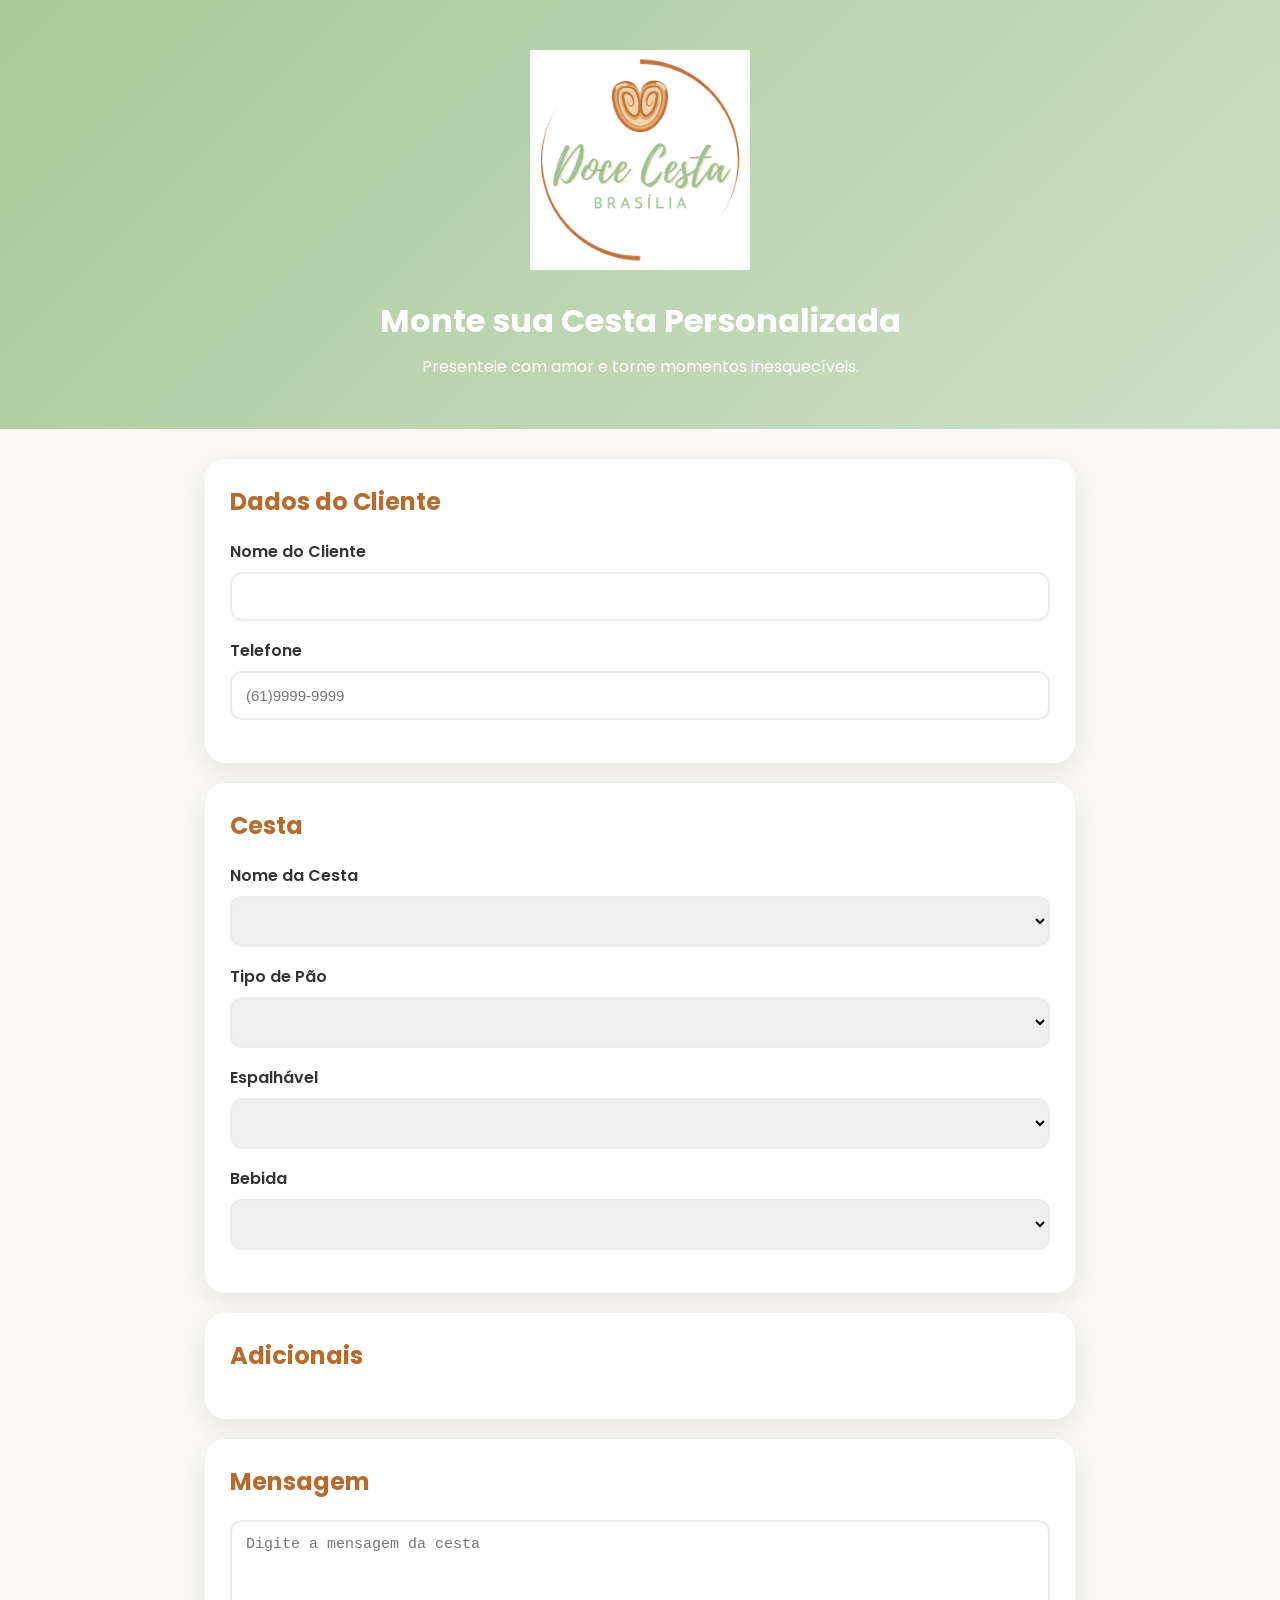
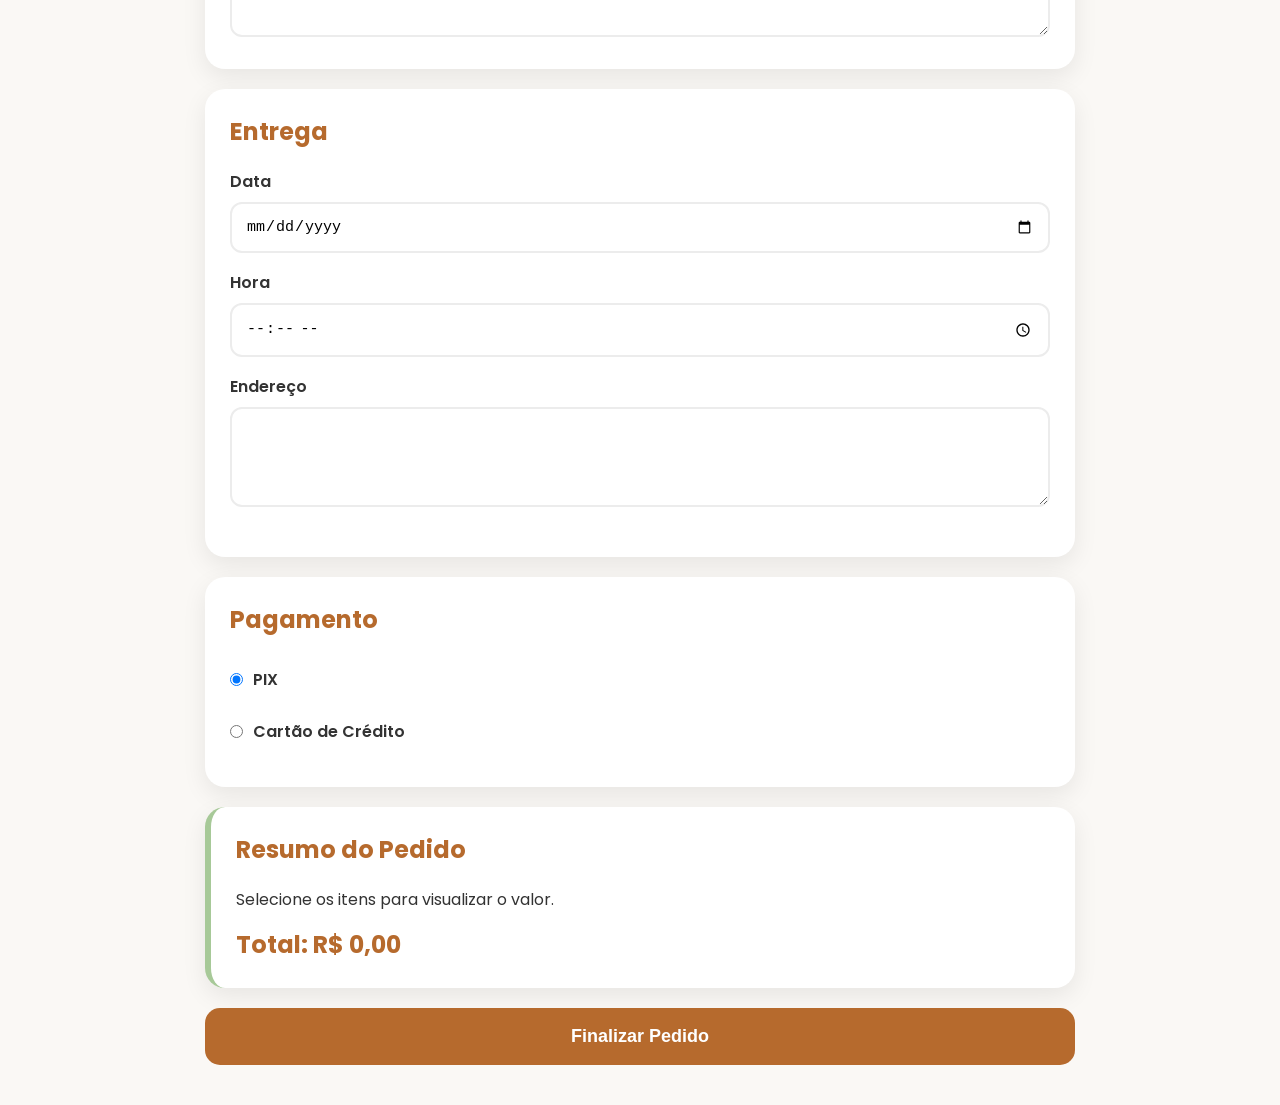
==== index.html @ 5e8a86f4 "Add files via upload" ====
<!DOCTYPE html>

<html lang="pt-BR">

<head>

<meta charset="UTF-8">
<meta name="viewport" content="width=device-width, initial-scale=1.0">

<title>Doce Cesta Brasília</title>

<link rel="stylesheet" href="css/style.css">

<link rel="preconnect" href="https://fonts.googleapis.com">
<link href="https://fonts.googleapis.com/css2?family=Poppins:wght@300;400;500;600;700&display=swap" rel="stylesheet">

</head>

<body>

<header class="hero">

<div class="hero-content">

<img
src="assets/logo.png"
alt="Doce Cesta Brasília"
class="logo">

<h1>Monte sua Cesta Personalizada</h1>

<p>
Presenteie com amor e torne momentos inesquecíveis.
</p>

</div>

</header>

<main class="container">

<form id="pedidoForm">

<div class="card">

<h2>Dados do Cliente</h2>

<div class="form-group">
<label>Nome do Cliente</label>
<input
type="text"
id="nomeCliente"
required>
</div>

<div class="form-group">
<label>Telefone</label>
<input
type="tel"
id="telefone"
placeholder="(61)9999-9999"
maxlength="13"
oninput="mascaraTelefone(this)"></div>

</div>

<div class="card">

<h2>Cesta</h2>

<div class="form-group">
<label>Nome da Cesta</label>

<select id="nomeCesta">
</select>

</div>

<div class="form-group">

<label>Tipo de Pão</label>

<select id="tipoPao">
</select>

</div>

<div class="form-group">

<label>Espalhável</label>

<select id="espalhavel">
</select>

</div>

<div class="form-group">

<label>Bebida</label>

<select id="bebida">
</select>

</div>

</div>

<div class="card">

<h2>Adicionais</h2>

<div id="adicionaisContainer"></div>

<div id="uploadContainer" class="hidden">

<h3>Fotos para Polaroid</h3>

<input
type="file"
id="fotos"
multiple
accept=".jpg,.jpeg,.png">

<p class="hint">
Selecione até 10 imagens.
</p>

<div id="preview"></div>

</div>

</div>

<div class="card">

<h2>Mensagem</h2>

<textarea
id="mensagem"
rows="5"
placeholder="Digite a mensagem da cesta">
</textarea>

</div>

<div class="card">

<h2>Entrega</h2>

<div class="form-group">
<label>Data</label>

<input
type="date"
id="dataEntrega"
required>

</div>

<div class="form-group">
<label>Hora</label>

<input
type="time"
id="horaEntrega"
required>

</div>

<div class="form-group">
<label>Endereço</label>

<textarea
id="endereco"
rows="4"
required>
</textarea>

</div>

</div>

<div class="card">

<h2>Pagamento</h2>

<label class="radio">
<input
type="radio"
name="pagamento"
value="PIX"
checked>

PIX </label>

<label class="radio">
<input
type="radio"
name="pagamento"
value="Cartão de Crédito">

Cartão de Crédito </label>

</div>

<div class="card resumo">

<h2>Resumo do Pedido</h2>

<div id="resumoPedido">

<p>
Selecione os itens para visualizar o valor.
</p>

</div>

<h3 id="totalPedido">
Total: R$ 0,00
</h3>

</div>

<button
type="submit"
class="btn-enviar">

Finalizar Pedido

</button>

</form>

<section
id="sucesso"
class="success hidden">

<h2>Pedido enviado com sucesso!</h2>

<p id="numeroPedido"></p>

</section>

</main>


<script>

<script>

function mascaraTelefone(campo){

let valor =
campo.value
.replace(/\D/g,'');

if(valor.length > 11){
valor = valor.substring(0,11);
}

if(valor.length > 10){

campo.value =
"(" +
valor.substring(0,2) +
")" +
valor.substring(2,7) +
"-" +
valor.substring(7);

}
else if(valor.length > 6){

campo.value =
"(" +
valor.substring(0,2) +
")" +
valor.substring(2,6) +
"-" +
valor.substring(6);

}
else if(valor.length > 2){

campo.value =
"(" +
valor.substring(0,2) +
")" +
valor.substring(2);

}
else{

campo.value = valor;

}

}

</script>

<script src="js/app.js"></script>


</body>

</html>
---- css/style.css ----
:root{

--verde:#A7C998;
--marrom:#B66A2D;
--creme:#FAF8F5;
--texto:#333333;
--branco:#FFFFFF;
--sombra:0 8px 25px rgba(0,0,0,.08);

}

*{
margin:0;
padding:0;
box-sizing:border-box;
}

body{

font-family:'Poppins',sans-serif;
background:var(--creme);
color:var(--texto);
line-height:1.5;

}

.hero{

background:linear-gradient(
135deg,
#A7C998,
#cfe0c8
);

padding:50px 20px;
text-align:center;

}

.logo{

max-width:220px;
width:100%;
margin-bottom:20px;

}

.hero h1{

font-size:2rem;
color:white;
margin-bottom:10px;

}

.hero p{

color:white;
font-size:1rem;

}

.container{

max-width:900px;
margin:30px auto;
padding:0 15px;

}

.card{

background:white;
padding:25px;
margin-bottom:20px;
border-radius:20px;
box-shadow:var(--sombra);

}

.card h2{

color:var(--marrom);
margin-bottom:20px;

}

.card h3{

color:var(--marrom);

}

.form-group{

margin-bottom:18px;

}

label{

display:block;
font-weight:600;
margin-bottom:8px;

}

input[type=text],
input[type=tel],
input[type=date],
input[type=time],
select,
textarea{

width:100%;
padding:14px;
border:2px solid #ececec;
border-radius:12px;
font-size:15px;
transition:.3s;

}

input:focus,
select:focus,
textarea:focus{

outline:none;
border-color:var(--verde);

}

textarea{

resize:vertical;

}

.check,
.radio{

display:flex;
align-items:center;
gap:10px;
padding:10px 0;
cursor:pointer;

}

.check input,
.radio input{

width:auto;

}

#uploadContainer{

margin-top:20px;
padding:20px;
border:2px dashed var(--verde);
border-radius:15px;
background:#f7fff5;

}

.hint{

font-size:.9rem;
color:#666;
margin-top:10px;

}

#preview{

display:flex;
flex-wrap:wrap;
gap:10px;
margin-top:15px;

}

#preview img{

width:90px;
height:90px;
object-fit:cover;
border-radius:10px;
border:2px solid white;
box-shadow:var(--sombra);

}

.resumo{

border-left:6px solid var(--verde);

}

#resumoPedido{

margin-bottom:15px;

}

#totalPedido{

font-size:1.5rem;
margin-top:10px;

}

.btn-enviar{

width:100%;
padding:18px;
background:var(--marrom);
color:white;
font-size:18px;
font-weight:700;
border:none;
border-radius:15px;
cursor:pointer;
transition:.3s;

}

.btn-enviar:hover{

transform:translateY(-2px);
opacity:.95;

}

.success{

text-align:center;
background:white;
padding:40px;
border-radius:20px;
box-shadow:var(--sombra);

}

.success h2{

color:green;
margin-bottom:15px;

}

.hidden{

display:none;

}

.loading{

opacity:.6;
pointer-events:none;

}

.badge{

display:inline-block;
padding:5px 12px;
background:var(--verde);
color:white;
border-radius:999px;
font-size:12px;

}

@media(max-width:768px){

.hero h1{

font-size:1.6rem;

}

.card{

padding:18px;

}

#preview img{

width:70px;
height:70px;

}

.btn-enviar{

font-size:16px;

}

}

.tabs{
    display:flex;
    gap:10px;
    flex-wrap:wrap;
    margin-bottom:20px;
}

.tab-btn{
    background:#fff;
    color:#8B5E3C;
    border:1px solid #8B5E3C;
}

.tab-btn.active{
    background:#8B5E3C;
    color:#fff;
}

.tab-content{
    display:none;
}

.tab-content.active{
    display:block;
}
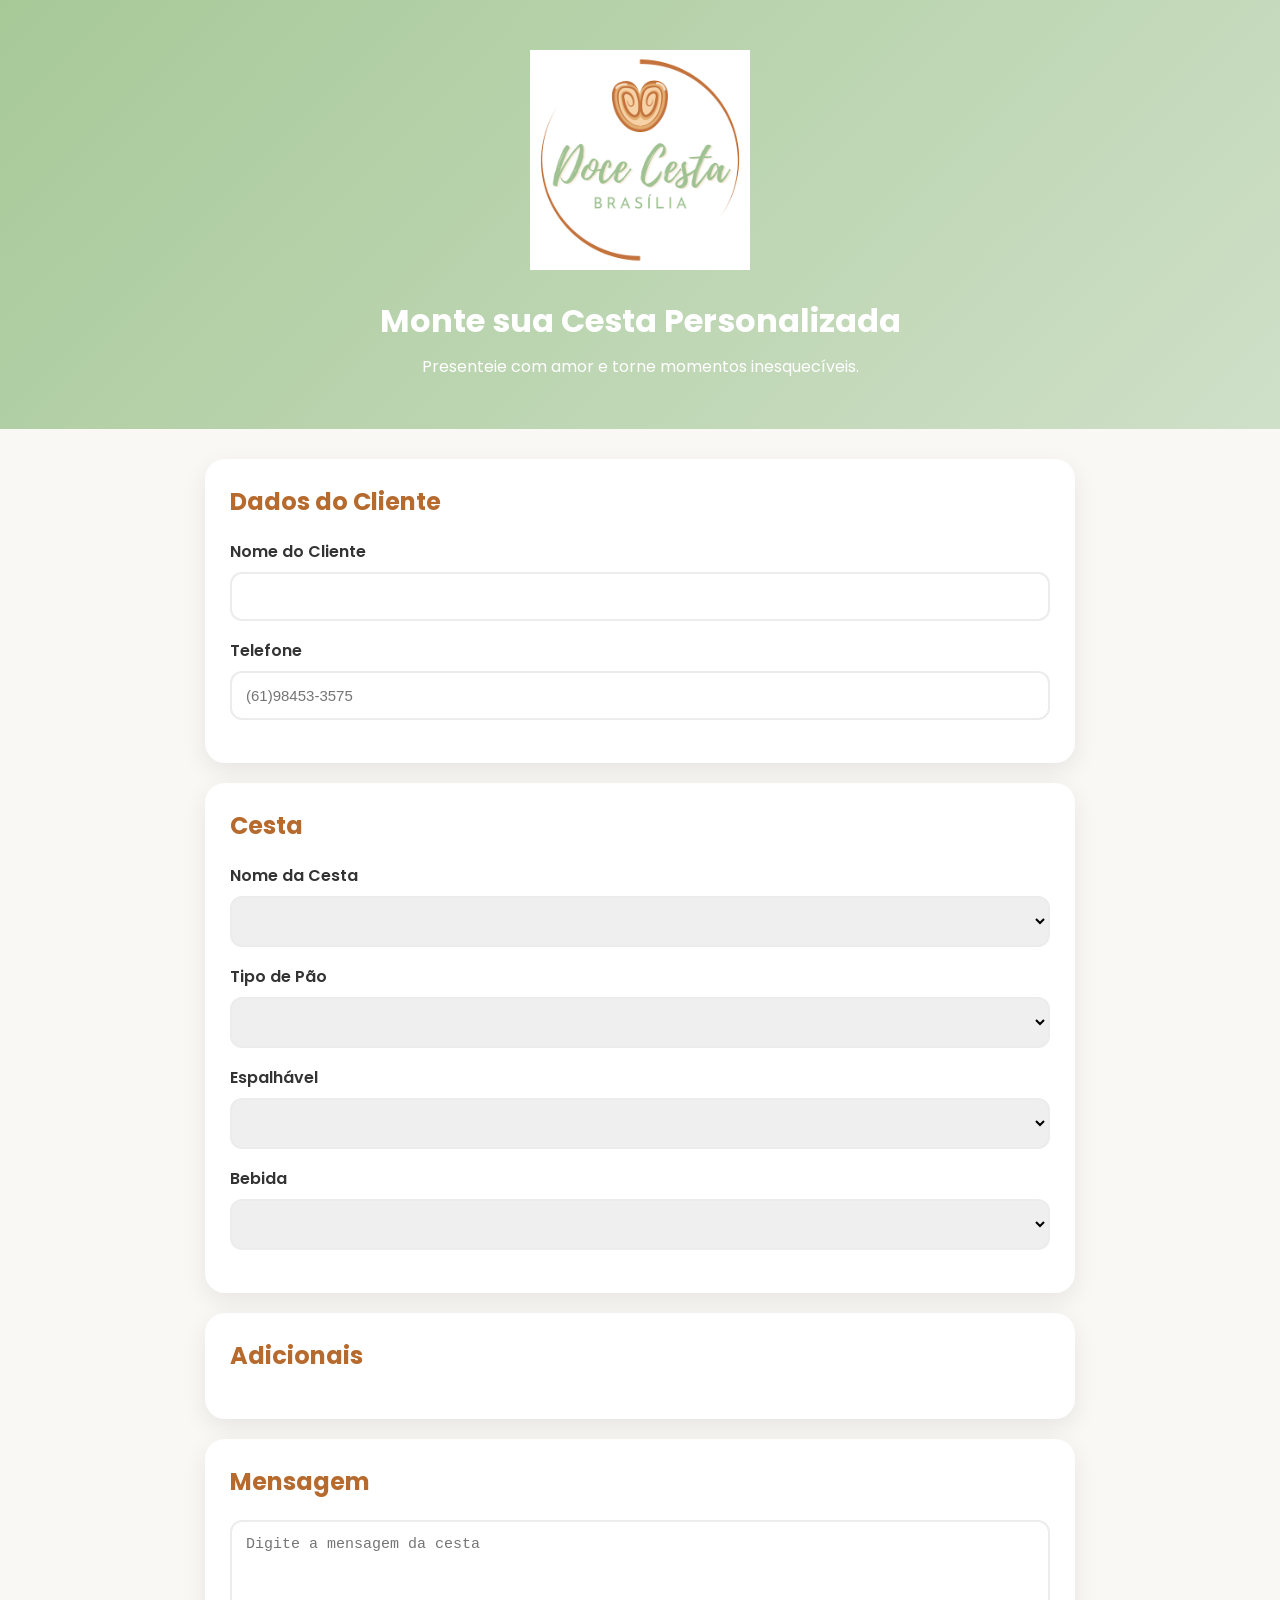
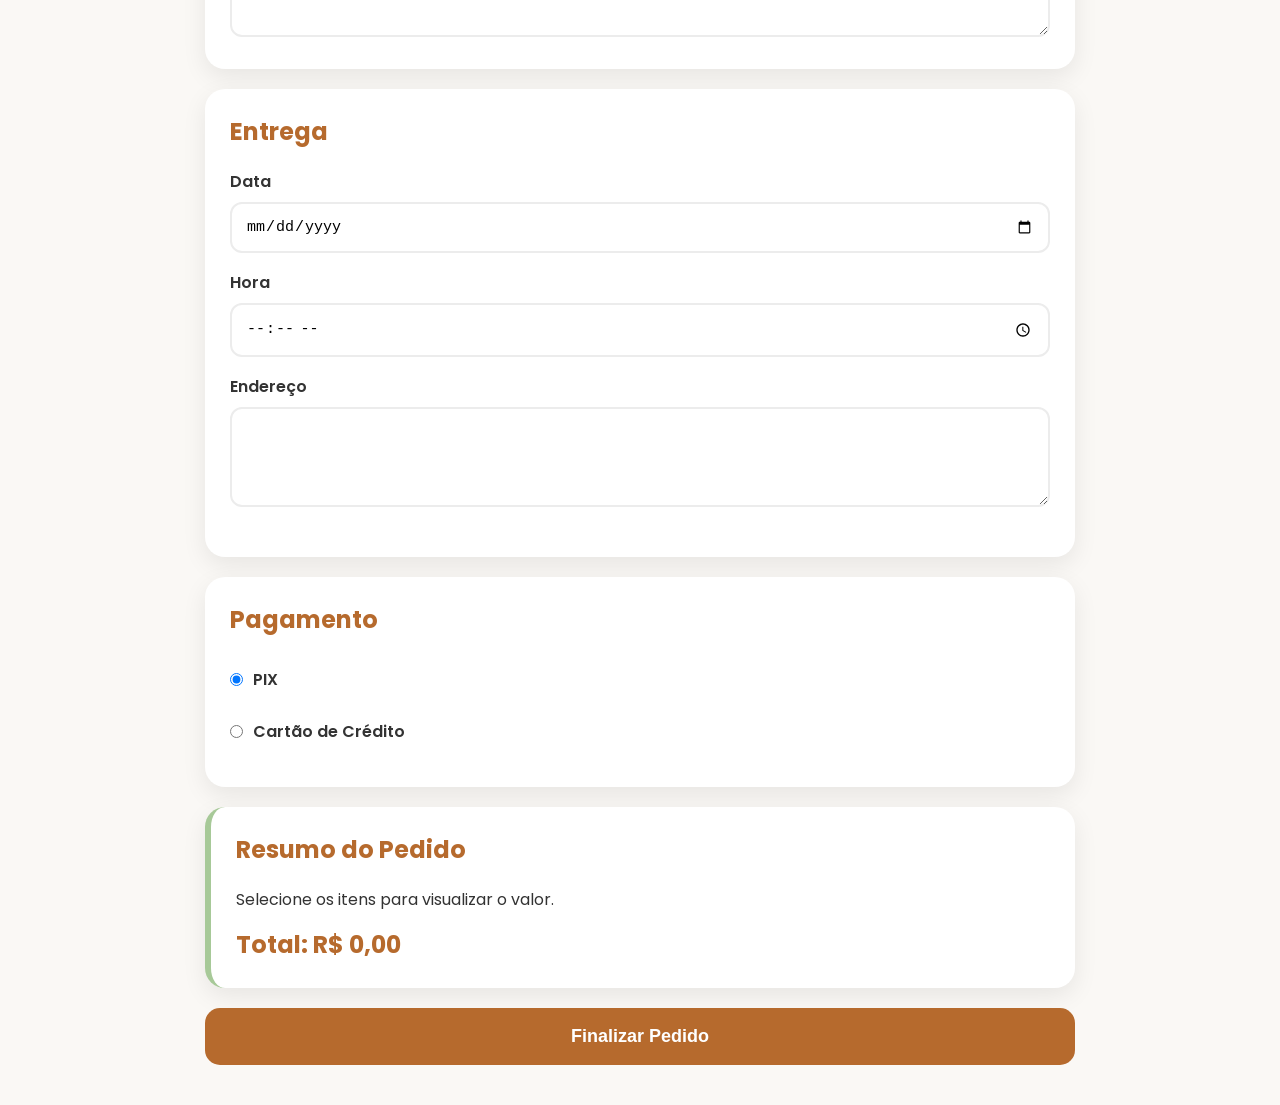
==== commit e0290294: "Add files via upload" ====
--- a/index.html
+++ b/index.html
@@ -58,9 +58,14 @@
 <input
 type="tel"
 id="telefone"
-placeholder="(61)9999-9999"
-maxlength="13"
-oninput="mascaraTelefone(this)"></div>
+placeholder="(61)98453-3575"
+maxlength="14"
+inputmode="numeric"
+pattern="[0-9]{10,11}"
+required
+onkeypress="return somenteNumeros(event)"
+oninput="mascaraTelefone(this)">
+</div>
 
 </div>
 
@@ -244,7 +249,7 @@
 </main>
 
 
-<script>
+<script src="js/app.js"></script>
 
 <script>
 
@@ -299,8 +304,72 @@
 
 </script>
 
-<script src="js/app.js"></script>
-
+<script>
+
+function somenteNumeros(e){
+
+const tecla =
+String.fromCharCode(
+e.which || e.keyCode
+);
+
+if(!/[0-9]/.test(tecla)){
+return false;
+}
+
+return true;
+
+}
+
+function mascaraTelefone(campo){
+
+let valor =
+campo.value.replace(/\D/g,'');
+
+if(valor.length > 11){
+valor = valor.substring(0,11);
+}
+
+if(valor.length > 10){
+
+campo.value =
+"(" +
+valor.substring(0,2) +
+")" +
+valor.substring(2,7) +
+"-" +
+valor.substring(7);
+
+}
+else if(valor.length > 6){
+
+campo.value =
+"(" +
+valor.substring(0,2) +
+")" +
+valor.substring(2,6) +
+"-" +
+valor.substring(6);
+
+}
+else if(valor.length > 2){
+
+campo.value =
+"(" +
+valor.substring(0,2) +
+")" +
+valor.substring(2);
+
+}
+else{
+
+campo.value = valor;
+
+}
+
+}
+
+</script>
 
 </body>
 
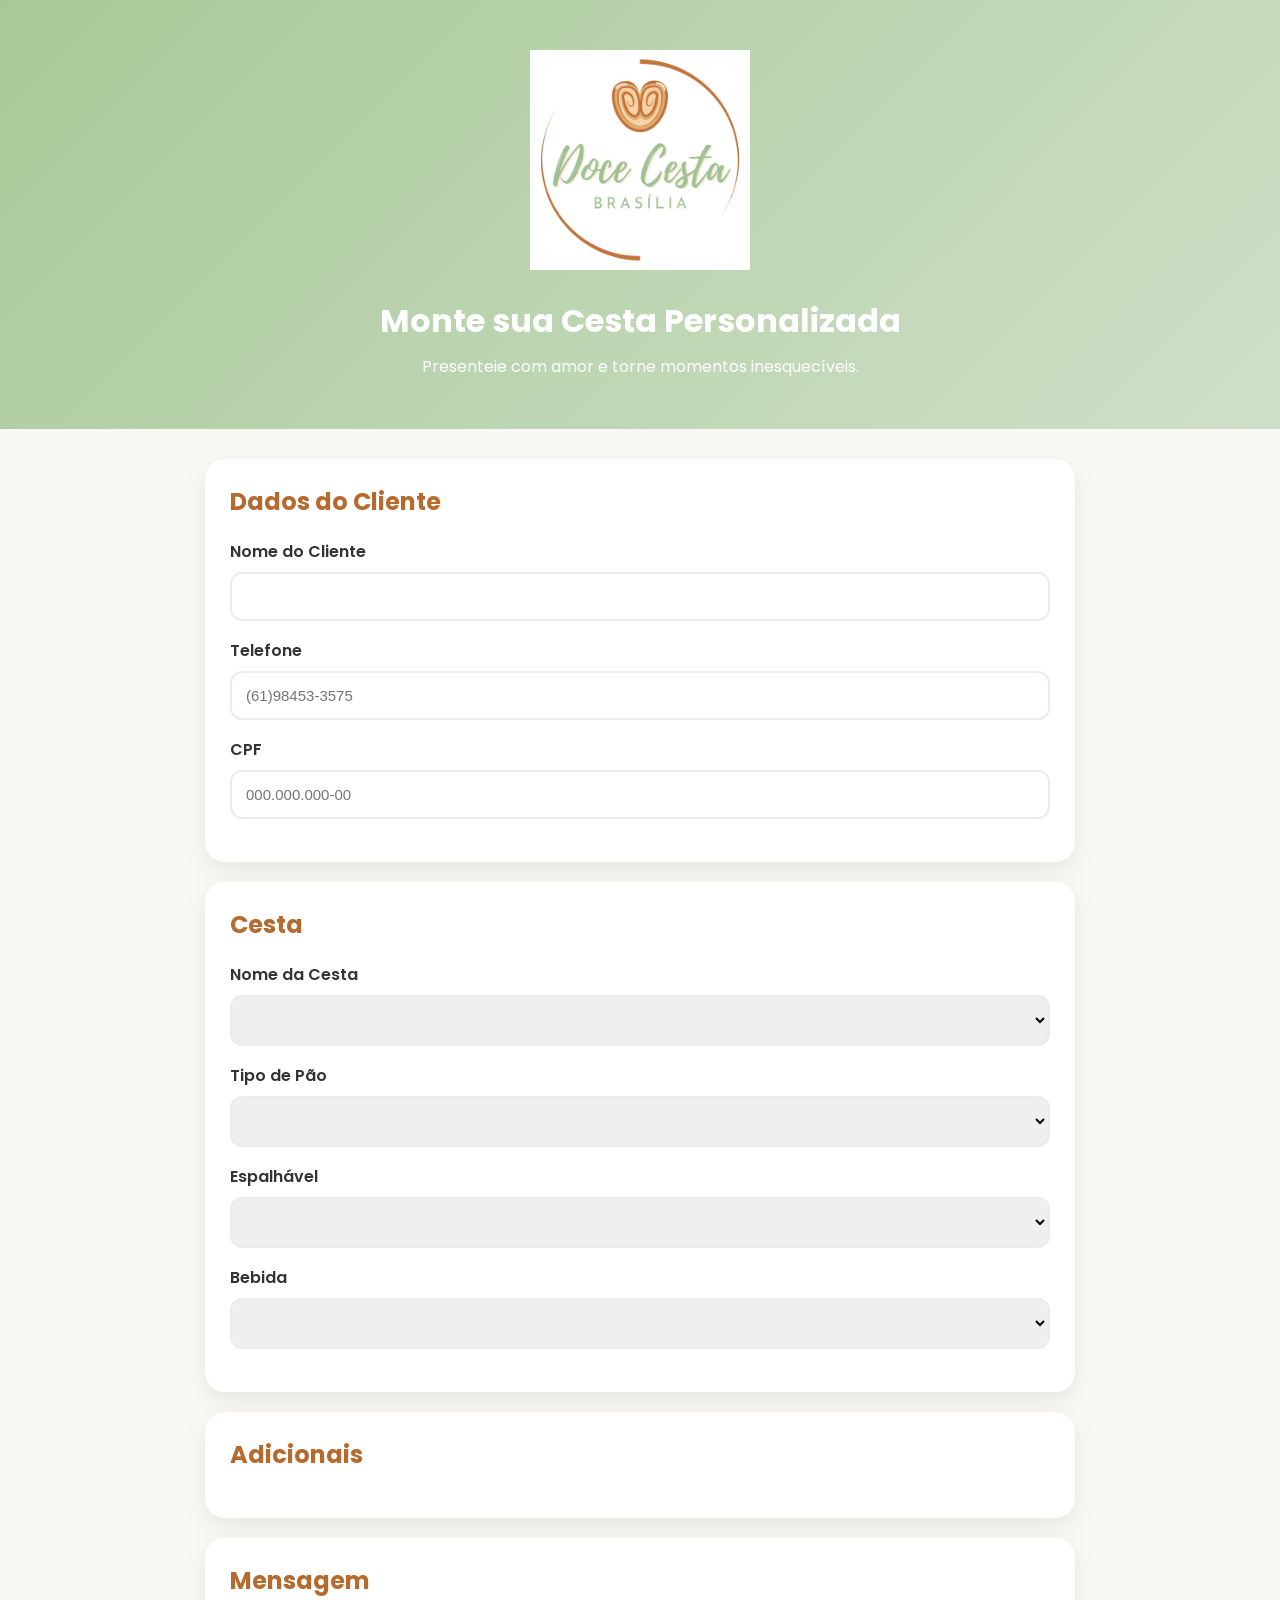
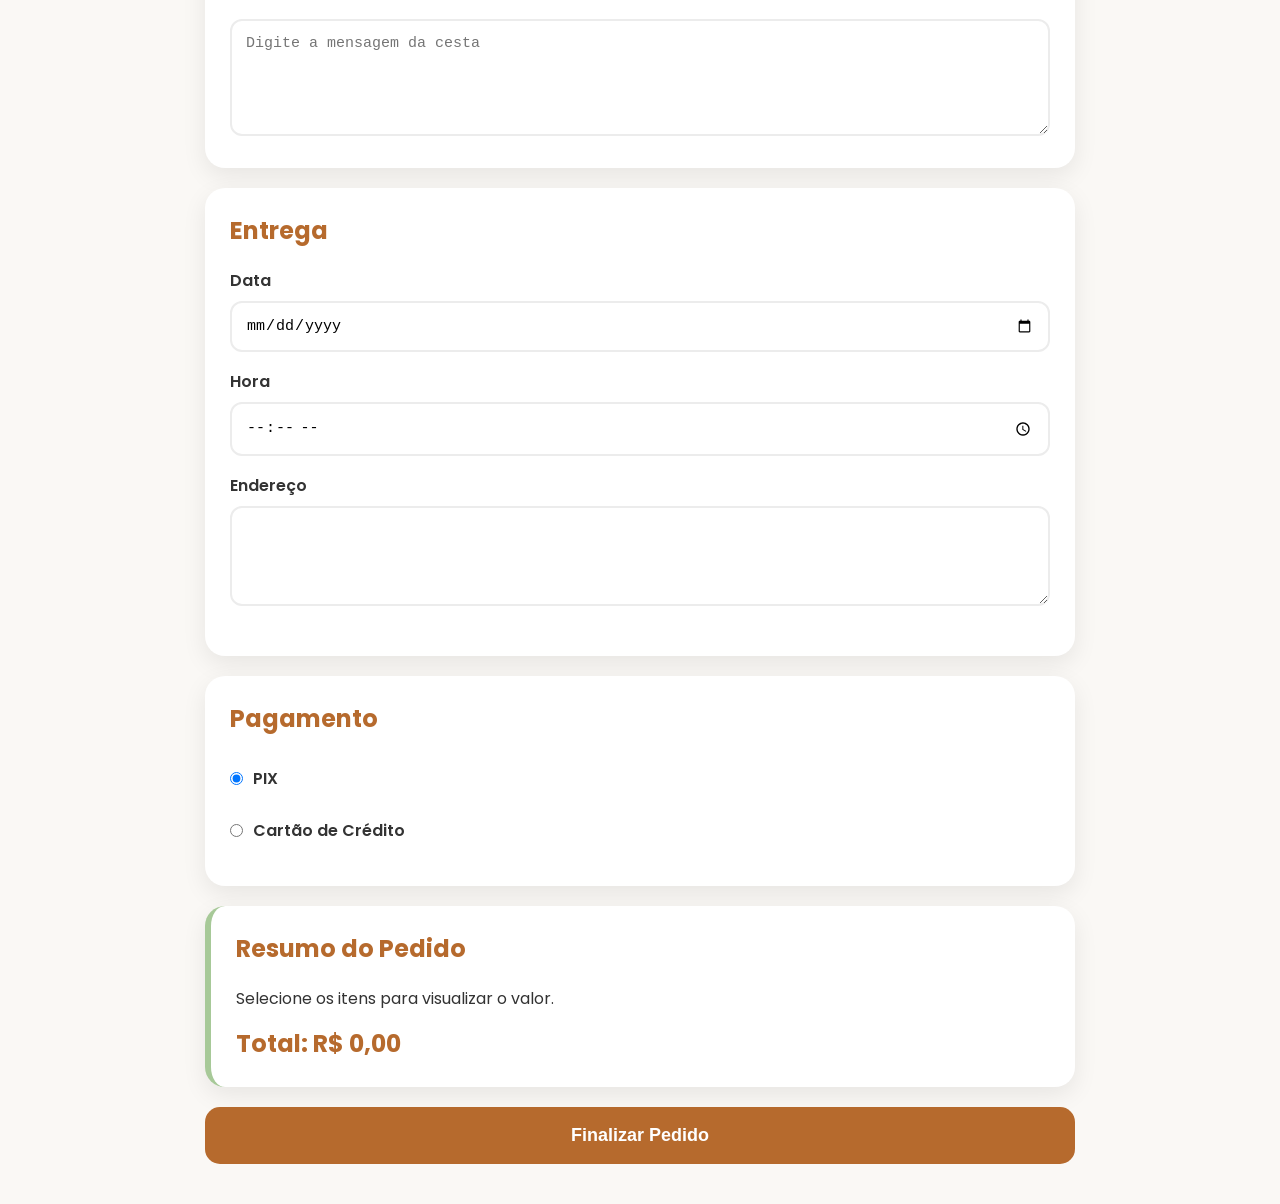
==== commit 527408d3: "Add CPF field to customer information form Added CPF input field with validation for customer data." ====
--- a/index.html
+++ b/index.html
@@ -61,10 +61,21 @@
 placeholder="(61)98453-3575"
 maxlength="14"
 inputmode="numeric"
-pattern="[0-9]{10,11}"
-required
 onkeypress="return somenteNumeros(event)"
 oninput="mascaraTelefone(this)">
+</div>
+
+<div class="form-group">
+<label>CPF</label>
+<input
+type="text"
+id="cpf"
+placeholder="000.000.000-00"
+maxlength="14"
+inputmode="numeric"
+onkeypress="return somenteNumeros(event)"
+oninput="mascaraCPF(this)"
+required>
 </div>
 
 </div>
@@ -323,54 +334,51 @@
 
 function mascaraTelefone(campo){
 
-let valor =
-campo.value.replace(/\D/g,'');
-
-if(valor.length > 11){
-valor = valor.substring(0,11);
-}
-
-if(valor.length > 10){
-
-campo.value =
-"(" +
-valor.substring(0,2) +
-")" +
-valor.substring(2,7) +
-"-" +
-valor.substring(7);
-
-}
-else if(valor.length > 6){
-
-campo.value =
-"(" +
-valor.substring(0,2) +
-")" +
-valor.substring(2,6) +
-"-" +
-valor.substring(6);
-
-}
-else if(valor.length > 2){
-
-campo.value =
-"(" +
-valor.substring(0,2) +
-")" +
-valor.substring(2);
-
-}
-else{
-
-campo.value = valor;
-
-}
-
-}
-
-</script>
-
+    let valor =
+    campo.value.replace(/\D/g,'');
+
+    if(valor.length > 11){
+        valor = valor.substring(0,11);
+    }
+
+    if(valor.length > 10){
+
+        campo.value =
+        "(" +
+        valor.substring(0,2) +
+        ")" +
+        valor.substring(2,7) +
+        "-" +
+        valor.substring(7);
+
+    }
+    else if(valor.length > 6){
+
+        campo.value =
+        "(" +
+        valor.substring(0,2) +
+        ")" +
+        valor.substring(2,6) +
+        "-" +
+        valor.substring(6);
+
+    }
+    else if(valor.length > 2){
+
+        campo.value =
+        "(" +
+        valor.substring(0,2) +
+        ")" +
+        valor.substring(2);
+
+    }
+    else{
+
+        campo.value = valor;
+
+    }
+
+}
 </body>
 
 </html>
--- a/css/style.css
+++ b/css/style.css
@@ -327,4 +327,47 @@
 
 .tab-content.active{
     display:block;
-}+}
+.topo-admin{
+
+display:flex;
+
+justify-content:space-between;
+
+align-items:center;
+
+margin-bottom:15px;
+
+}
+
+#usuarioInfo{
+
+font-size:22px;
+
+font-weight:bold;
+
+}
+
+#btnSair{
+
+background:#9b6a43;
+
+color:white;
+
+border:none;
+
+padding:10px 18px;
+
+border-radius:8px;
+
+cursor:pointer;
+
+font-weight:bold;
+
+}
+
+#btnSair:hover{
+
+opacity:0.9;
+
+}
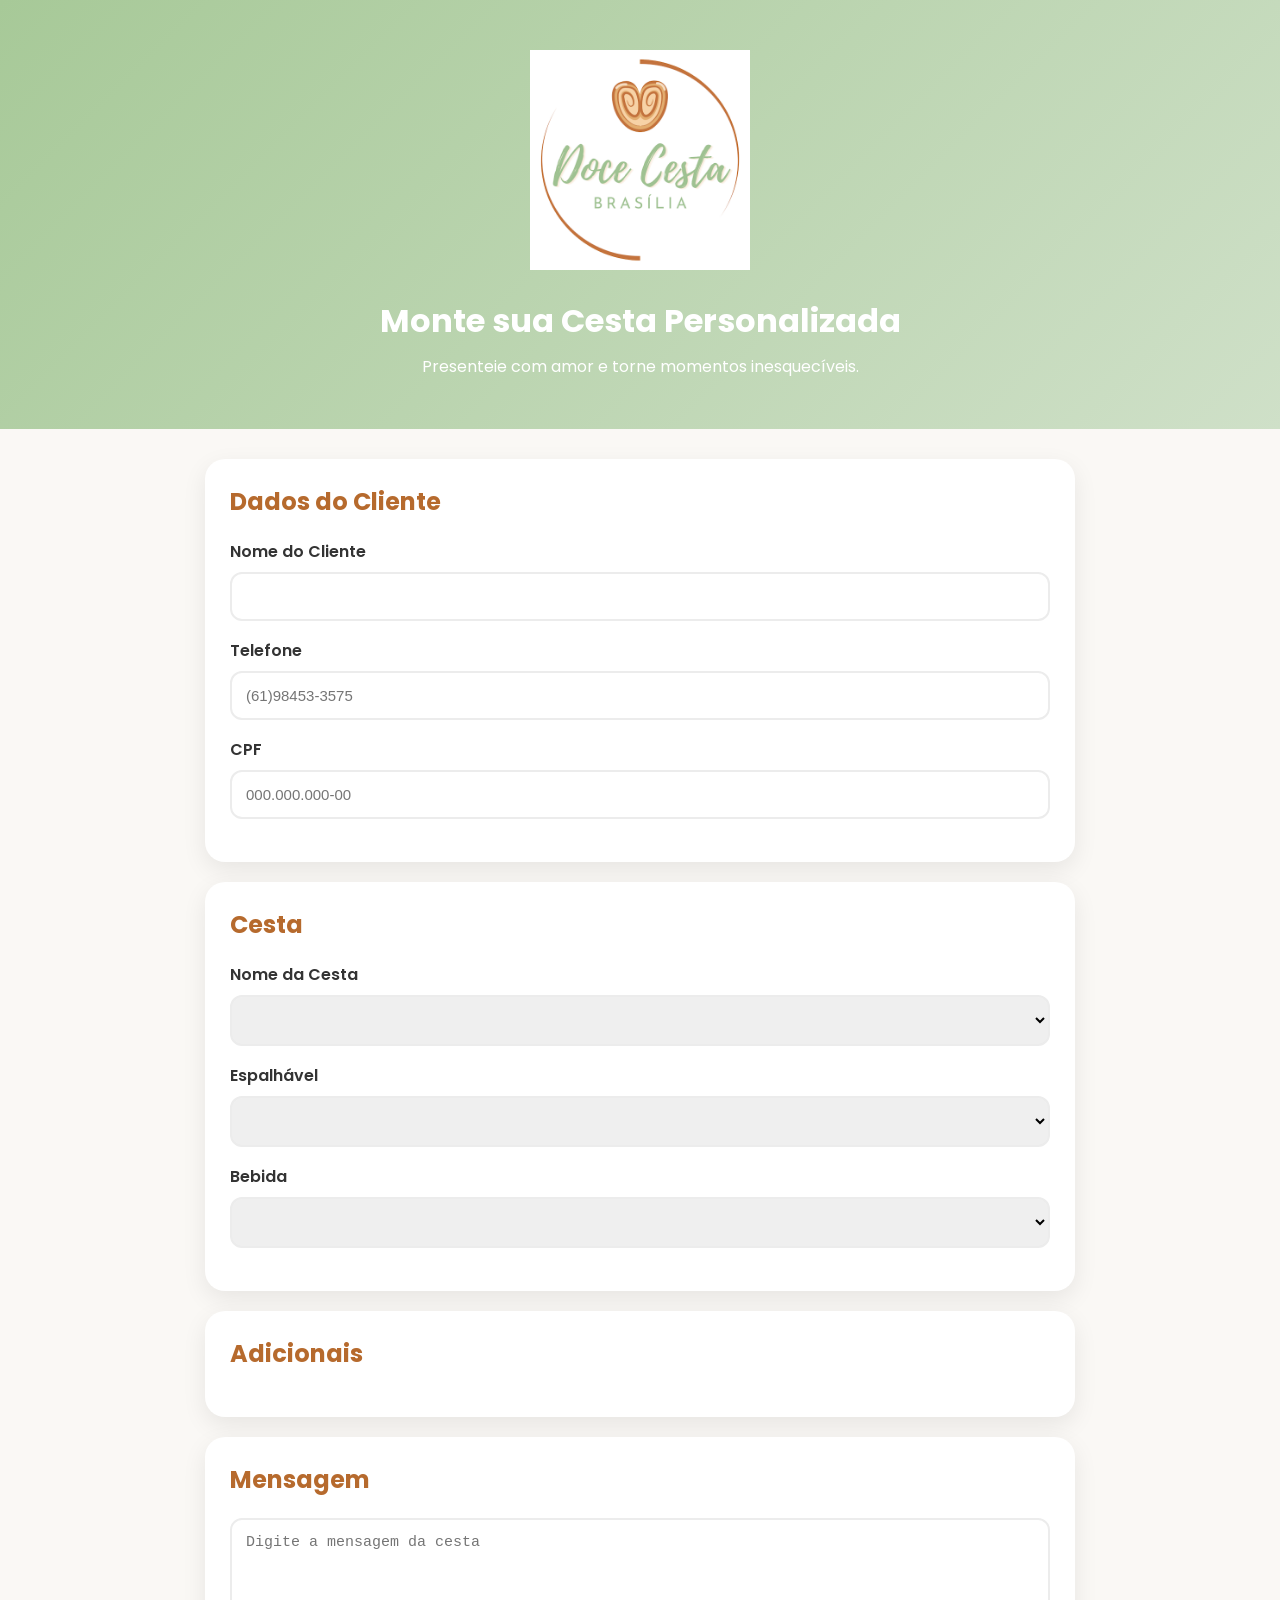
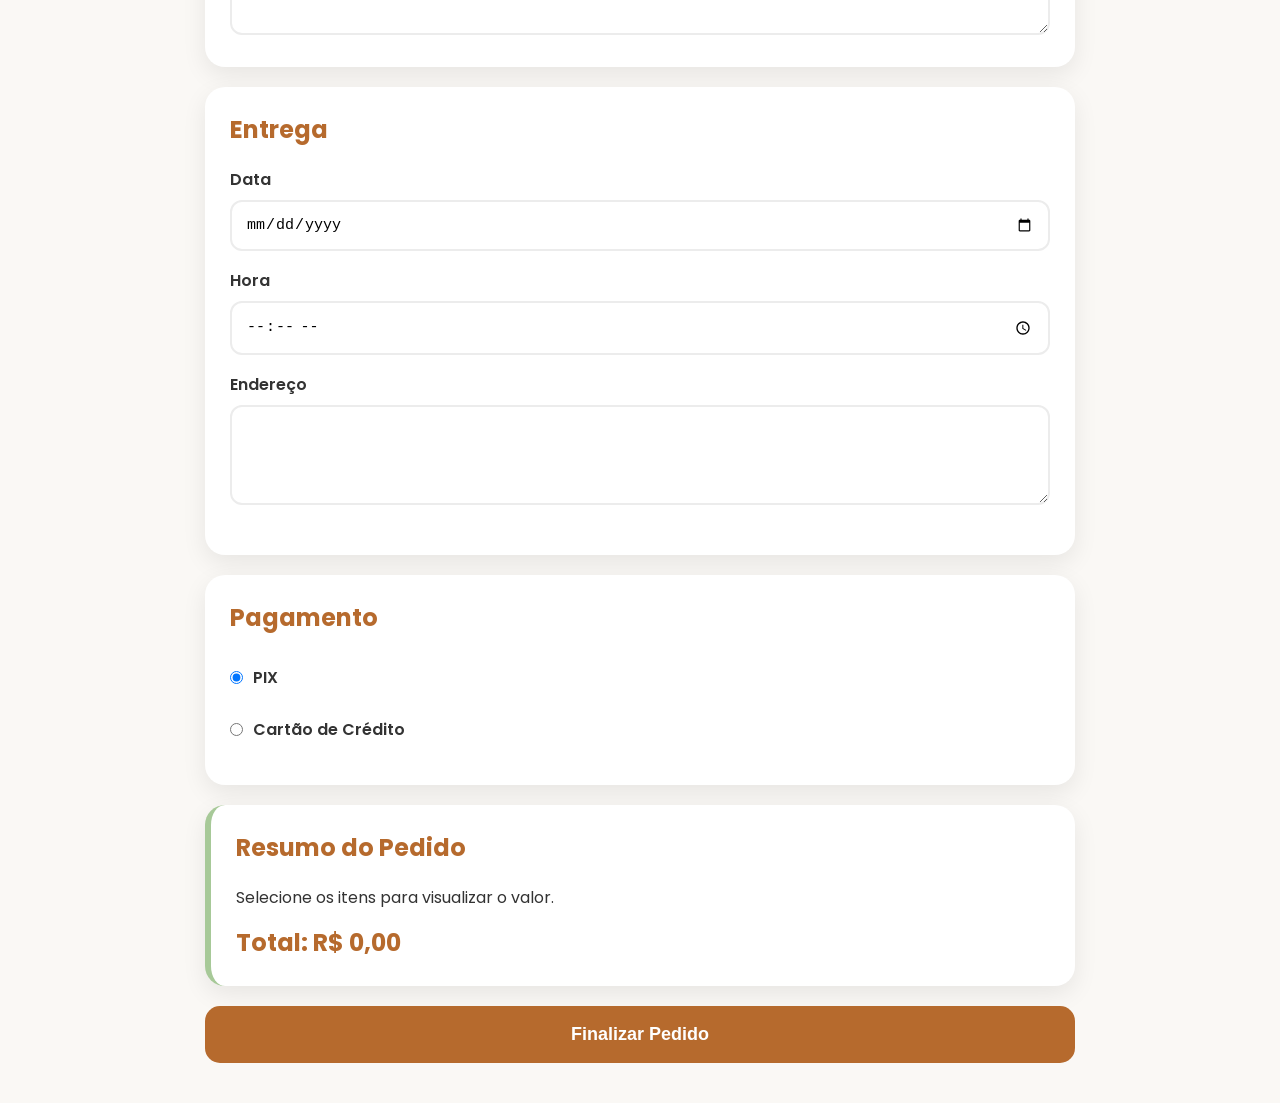
==== commit 6f72d138: "Update index.html" ====
--- a/index.html
+++ b/index.html
@@ -87,9 +87,9 @@
 <div class="form-group">
 <label>Nome da Cesta</label>
 
-<select id="nomeCesta">
-</select>
-
+<select
+id="nomeCesta"
+onchange="atualizarItensCesta()">
 </div>
 
 <div class="form-group">
@@ -379,6 +379,20 @@
     }
 
 }
+
+    function mascaraCPF(campo){
+
+let v = campo.value.replace(/\D/g,'');
+
+v = v.replace(/(\d{3})(\d)/,'$1.$2');
+
+v = v.replace(/(\d{3})\.(\d{3})(\d)/,'$1.$2.$3');
+
+v = v.replace(/(\d{3})\.(\d{3})\.(\d{3})(\d)/,'$1.$2.$3-$4');
+
+campo.value = v;
+
+}
 </body>
 
 </html>
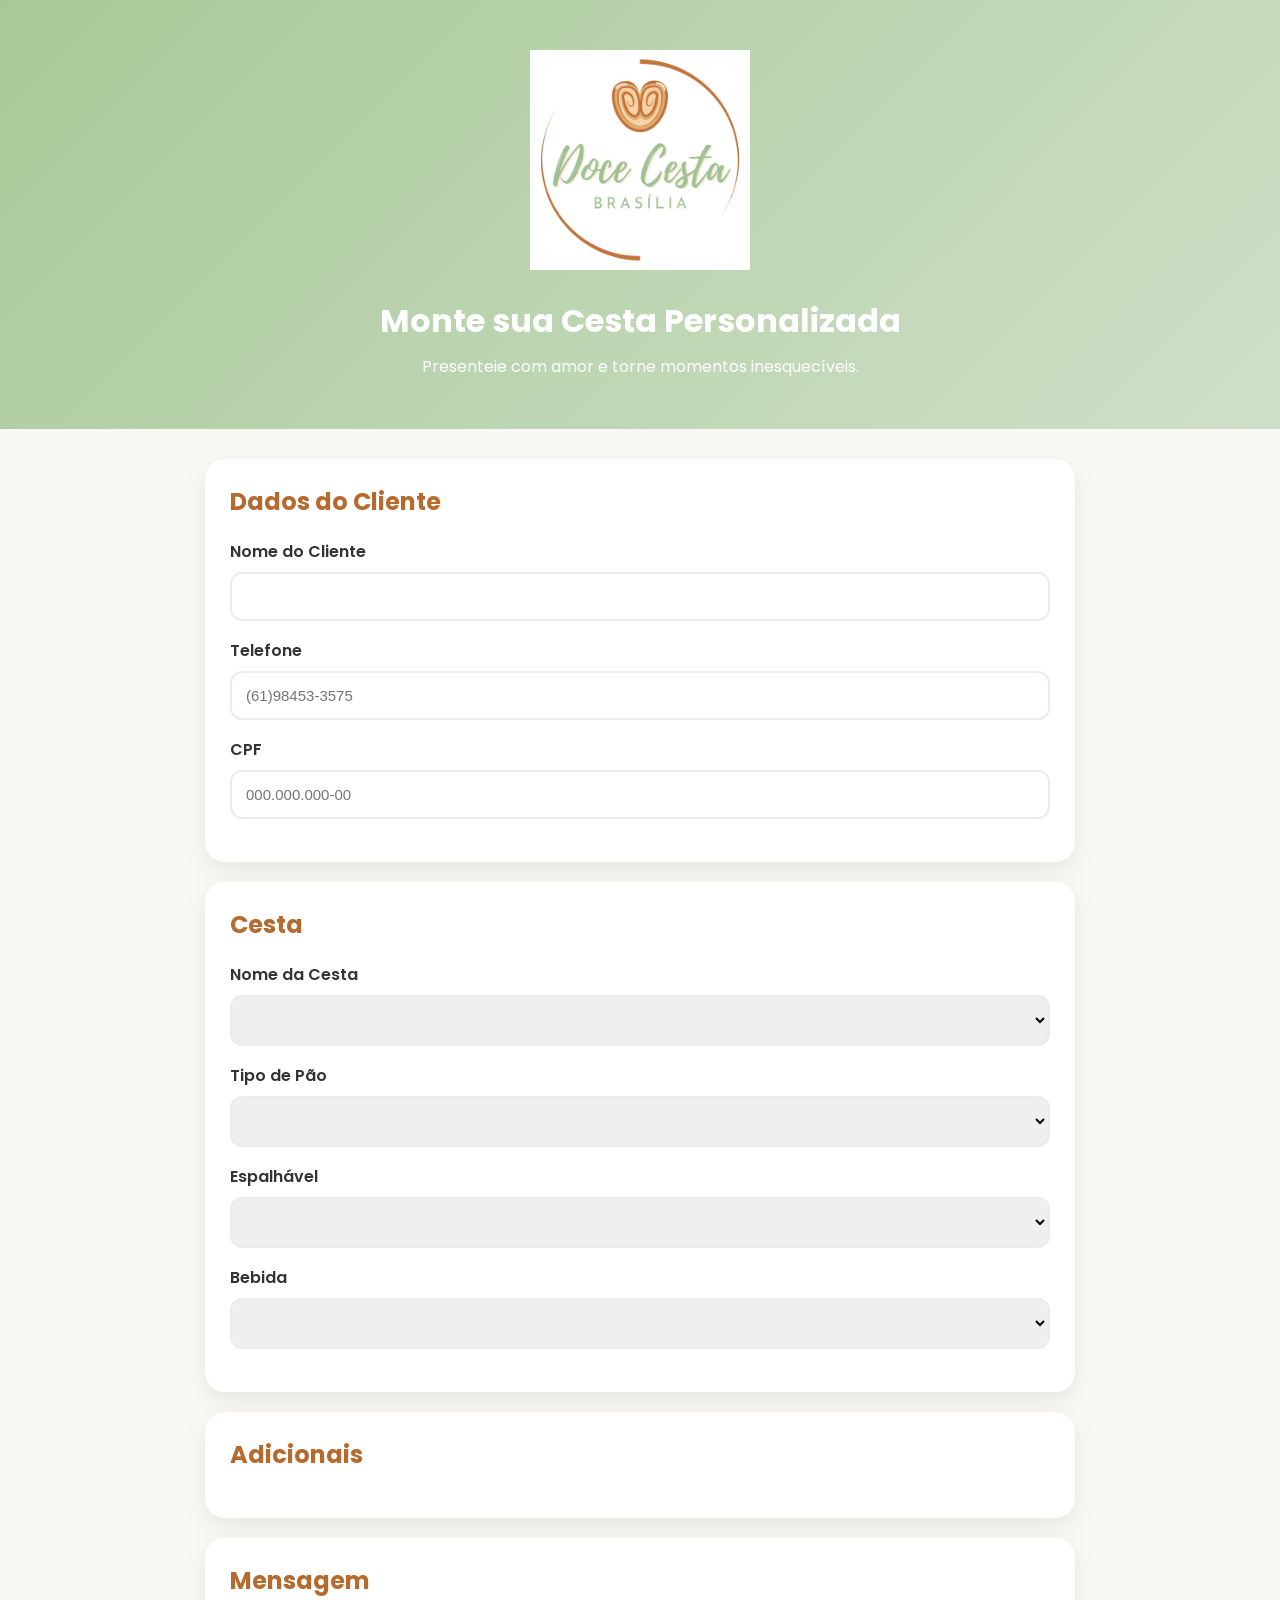
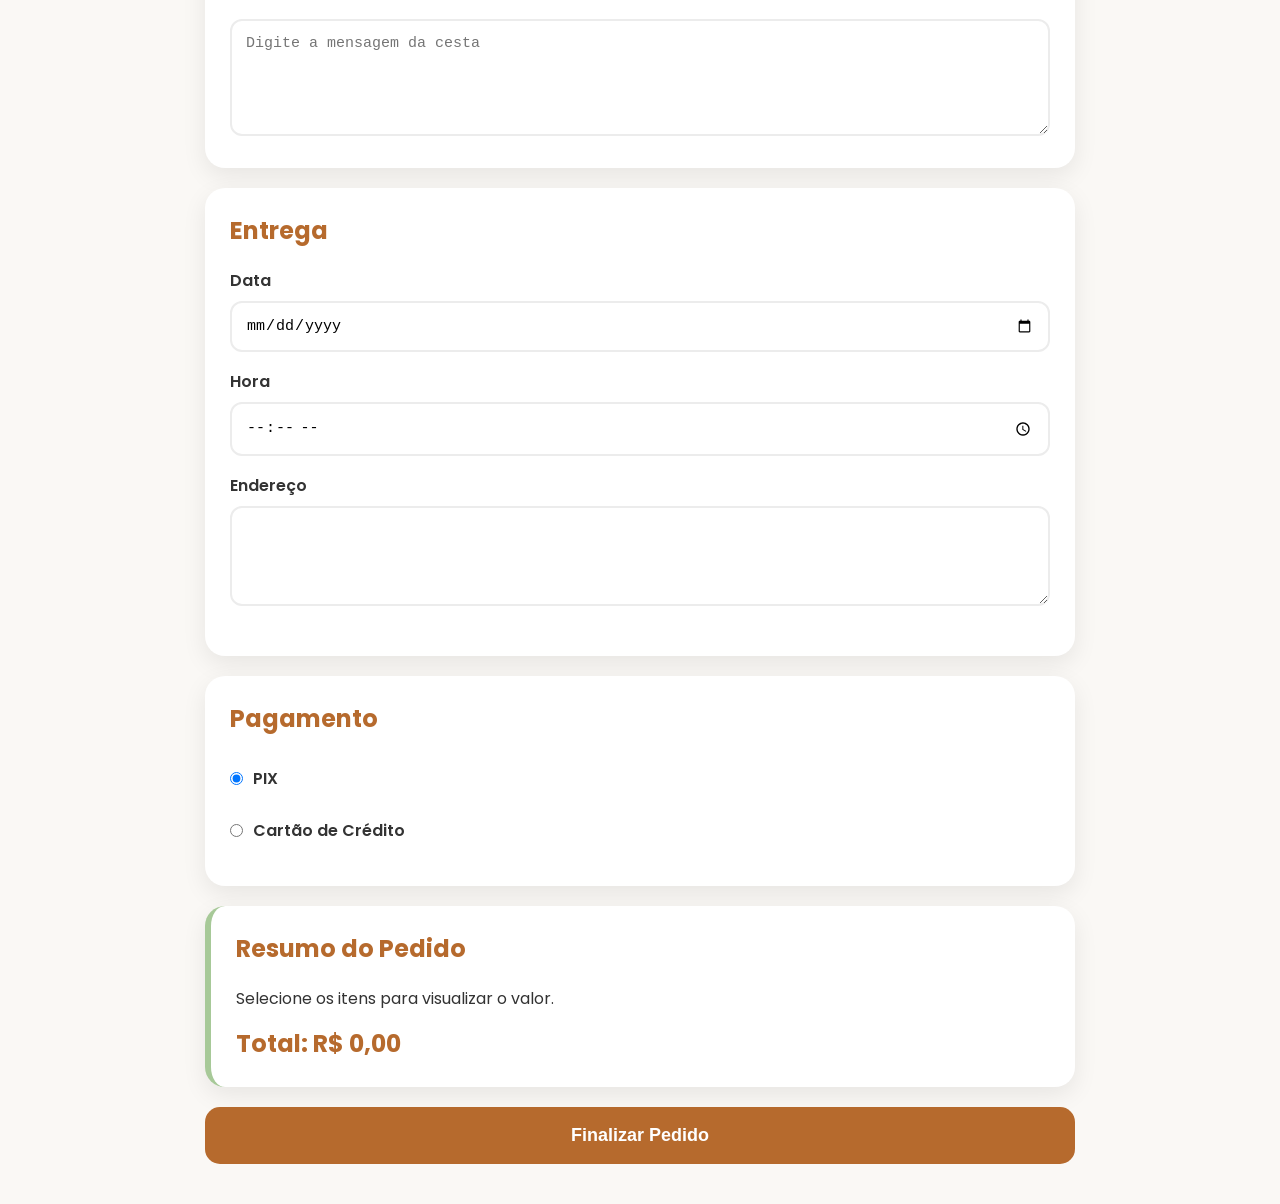
==== commit 33a812ab: "Fix HTML encoding issues in index.html" ====
--- a/index.html
+++ b/index.html
@@ -90,6 +90,7 @@
 <select
 id="nomeCesta"
 onchange="atualizarItensCesta()">
+</select>
 </div>
 
 <div class="form-group">
